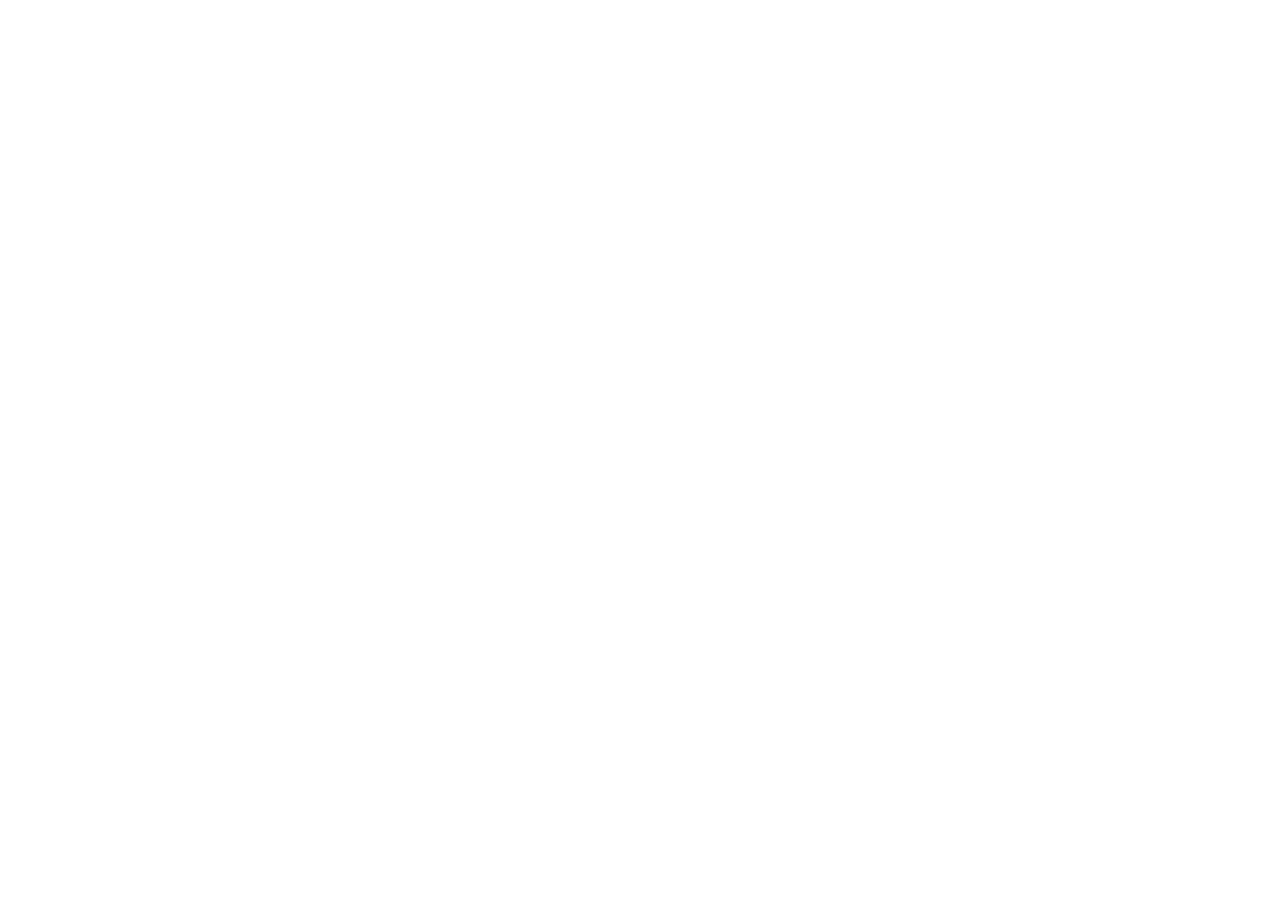
==== creaevento/index.html @ 1be615e9 "homepage attempt 2" ====
<!DOCTYPE html>
<html lang="en">
<head>
    <meta charset="UTF-8">
    <meta http-equiv="X-UA-Compatible" content="IE=edge">
    <meta name="viewport" content="width=device-width, initial-scale=1.0">
    <title>Document</title>
</head>
<body>
    
</body>
</html>
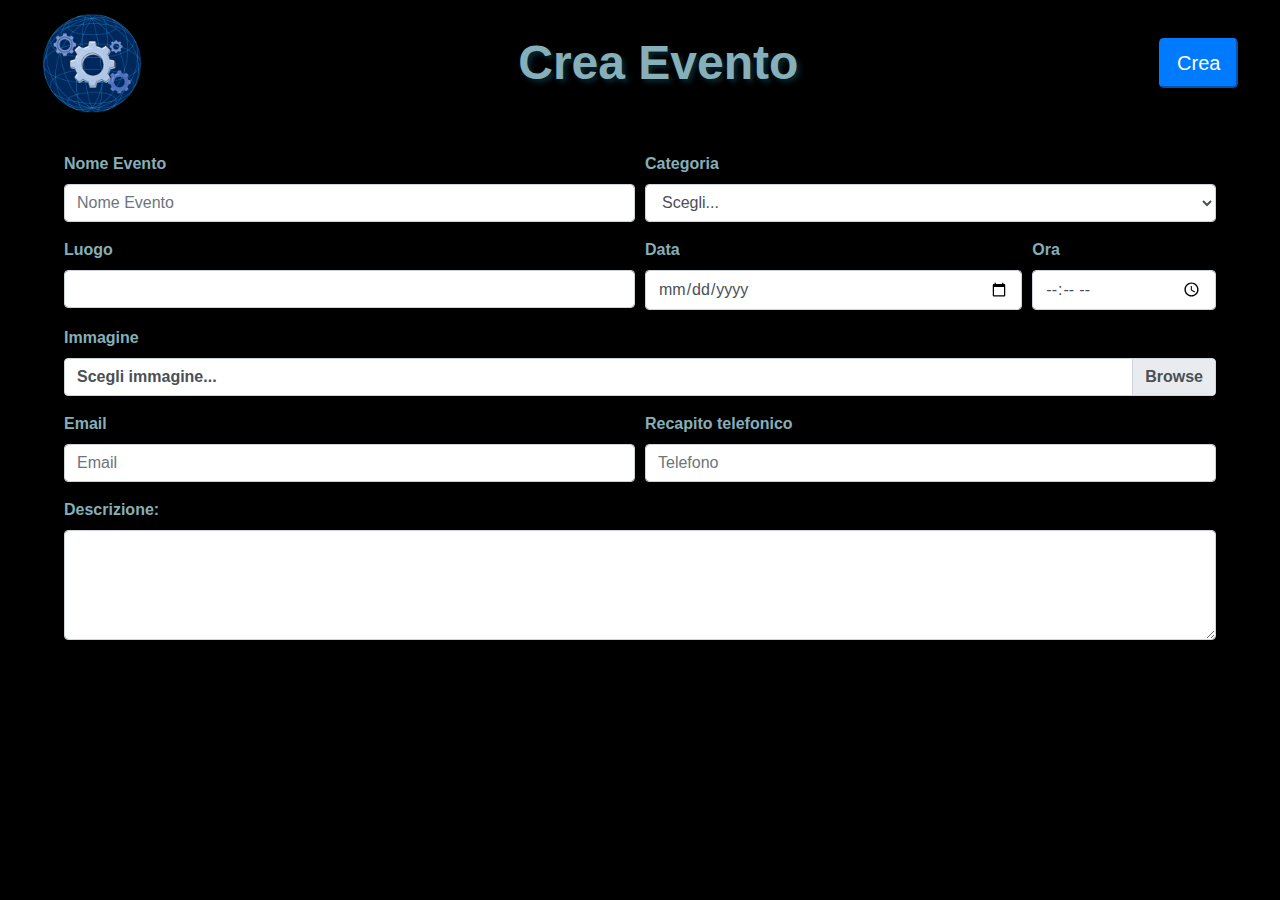
==== commit 3d902aab: "added creaEvento,searchForm and logo. Improved forms" ====
--- a/creaevento/index.html
+++ b/creaevento/index.html
@@ -4,9 +4,79 @@
     <meta charset="UTF-8">
     <meta http-equiv="X-UA-Compatible" content="IE=edge">
     <meta name="viewport" content="width=device-width, initial-scale=1.0">
-    <title>Document</title>
+    <title>Crea Evento</title>
+    <link rel="stylesheet" href="https://maxcdn.bootstrapcdn.com/bootstrap/4.0.0/css/bootstrap.min.css" integrity="sha384-Gn5384xqQ1aoWXA+058RXPxPg6fy4IWvTNh0E263XmFcJlSAwiGgFAW/dAiS6JXm" crossorigin="anonymous">
+    <link rel="stylesheet" href="./style.css">
+    <script lang="javascript" src="script.js"></script> 
 </head>
-<body>
-    
+<body >
+    <nav class="navbar navbar-light navbar-bg">
+        <a class="navbar-brand" href="./..">
+          <img src="../images/Ptogether.png" width="100" height="100" alt="Ptogether">
+        </a>
+        <span id="homeTitle">Crea Evento</span>
+        <button type="submit" form="form1" class="btn-lg btn-primary">Crea</button>    
+    </nav>
+
+    <div class="myFormDiv">
+      <form class="myForm" id="form1" onsubmit="return validaCreazione()">
+            <div class="form-row">
+              <div class="form-group col-md-6">
+                <label for="creaNomeEvento">Nome Evento</label>
+                <input type="text" class="form-control" id="creaNomeEvento" placeholder="Nome Evento" required>
+              </div>
+              <div class="form-group col-md-6">
+                <label for="creaCategoria">Categoria</label>
+                <select id="creaCategoria" class="form-control">
+                  <option selected value="default">Scegli...</option>
+                  <option value="cat1">Musica</option>
+                  <option value="cat2">Sport</option>
+                  <option value="cat3">Escursionismo</option>
+                  <option value="cat4">Varie</option>
+                </select>
+                </div>
+            </div>
+            
+            <div class="form-row">
+                <div class="form-group col-md-6">
+                <label for="creaLuogo">Luogo</label>
+                <input type="text" class="form-control" id="creaLuogo" required>
+              </div>
+              <div class="form-group col-md-4">
+                <label for="creaData">Data</label>
+                <input type="date" class="form-control" id="creaData" required>
+              </div>
+              <div class="form-group col-md-2">
+                <label for="creaOra">Ora</label>
+                <input type="time" class="form-control" id="creaOra" required>
+              </div>
+            </div>
+            
+            <div class="form-group">
+            <label for="creaImmagine">Immagine</label>
+                <div class="custom-file">
+                    
+                    <input type="file" class="custom-file-input" id="creaImmagine" accept="image/*">
+                    <label class="custom-file-label" for="creaImmagine">Scegli immagine...</label>
+                    <div class="invalid-feedback">File non valido</div>
+                </div>
+            </div>
+            <div class="form-row">
+                <div class="form-group col-md-6">
+                    <label for="creaEmail">Email</label>
+                    <input type="email" class="form-control" id="creaEmail" placeholder="Email">
+                </div>
+                <div class="form-group col-md-6">
+                    <label for="creaTel">Recapito telefonico</label>
+                    <input type="tel" class="form-control" id="creaTel" placeholder="Telefono">
+                </div>
+            </div>
+
+            <div class="form-group">
+                <label for="creaDesc">Descrizione:</label><br>
+                <textarea class="form-control" id="creaDesc" rows="4" cols="50"></textarea>   
+            </div>
+        </form>
+    </div>
 </body>
 </html>--- a/creaevento/style.css
+++ b/creaevento/style.css
@@ -0,0 +1,25 @@
+body {
+    background-color:black;
+    font-family: Verdana, Geneva, Tahoma, sans-serif;
+}
+
+
+#homeTitle {
+    font-size: 300%;
+    font-weight: bold;
+    color: #86afb9;
+    text-shadow: 3px 3px 5px #082b34;
+}
+
+.navbar-bg {
+    background-color: #000000;
+    color: #86afb9;
+    margin: 0% 2%;
+}
+
+/*Form di Login*/
+.myFormDiv {
+    color:#86afb9;
+    font-weight: bold;
+    margin: 2% 5%;
+}
